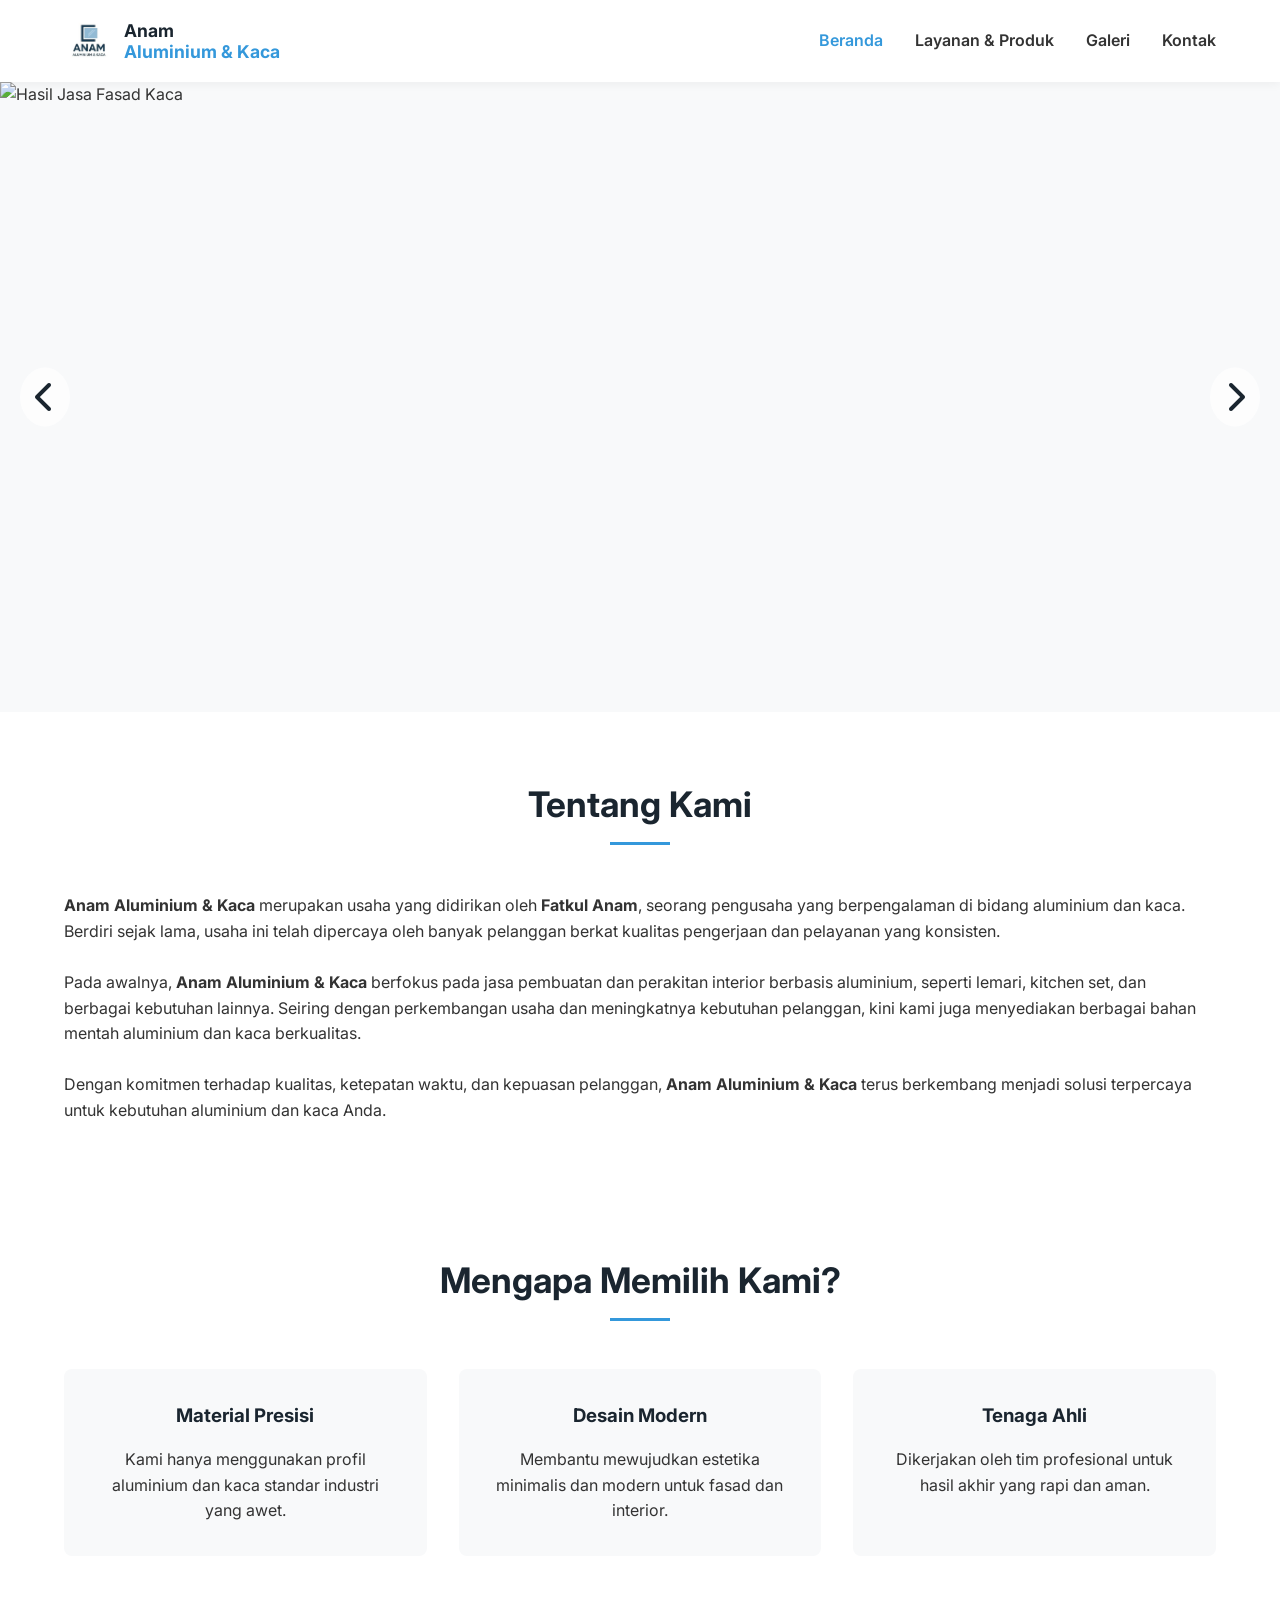
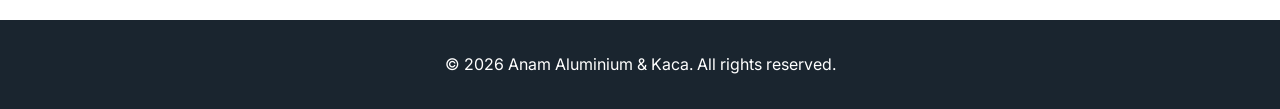
==== index.html @ 6ad5bc17 "Add files via upload" ====
<!DOCTYPE html>
<html lang="id">
<head>
    <meta charset="UTF-8">
    <meta name="viewport" content="width=device-width, initial-scale=1.0">
    <title>Beranda | Anam Aluminium & Kaca</title>
    <link rel="stylesheet" href="style.css">
    <link rel="stylesheet" href="https://cdnjs.cloudflare.com/ajax/libs/font-awesome/6.0.0/css/all.min.css">
</head>
<body>

    <header>
        <a href="index.html" class="logo-area">
            <div class="logo-icon"><img src="logo.jpeg"></div> <div class="logo-text">Anam<br><span>Aluminium & Kaca</span></div>
        </a>
        <nav>
            <ul id="nav-menu">
                <li><a href="index.html" style="color: var(--accent-color);">Beranda</a></li>
                <li><a href="layanan.html">Layanan & Produk</a></li>
                <li><a href="galeri.html">Galeri</a></li>
                <li><a href="kontak.html">Kontak</a></li>
            </ul>
        </nav>
        <div class="menu-toggle">
            <i class="fas fa-bars"></i>
        </div>
    </header>

    <div class="slider-container">
        <div class="slides">
            <div class="slide">
                <img src="https://images.unsplash.com/photo-1512917774080-9991f1c4c750?ixlib=rb-4.0.3&auto=format&fit=crop&w=1200&q=80" alt="Hasil Jasa Fasad Kaca">
            </div>
            <div class="slide">
                <img src="https://images.unsplash.com/photo-1600585154340-be6161a56a0c?ixlib=rb-4.0.3&auto=format&fit=crop&w=1200&q=80" alt="Produk Jendela Aluminium">
            </div>
            <div class="slide">
                <img src="https://images.unsplash.com/photo-1593110196236-407b1d4ef63d?ixlib=rb-4.0.3&auto=format&fit=crop&w=1200&q=80" alt="Pintu Kaca Geser">
            </div>
            <div class="slide">
                <img src="https://images.unsplash.com/photo-1513694203232-719a280e022f?ixlib=rb-4.0.3&auto=format&fit=crop&w=1200&q=80" alt="Kanopi Kaca Tempered">
            </div>
            <div class="slide">
                <img src="https://images.unsplash.com/photo-1497366216548-37526070297c?ixlib=rb-4.0.3&auto=format&fit=crop&w=1200&q=80" alt="Partisi Aluminium dan Kaca">
            </div>
        </div>
        <button class="slider-control prev"><i class="fas fa-chevron-left"></i></button>
        <button class="slider-control next"><i class="fas fa-chevron-right"></i></button>
    </div>

    <section class="section">
        <h2 class="section-title">Tentang Kami</h2>
        <p><b>Anam Aluminium & Kaca</b> merupakan usaha yang didirikan oleh <b>Fatkul Anam</b>, 
            seorang pengusaha yang berpengalaman di bidang aluminium dan kaca. 
            Berdiri sejak lama, usaha ini telah dipercaya oleh banyak pelanggan berkat kualitas 
            pengerjaan dan pelayanan yang konsisten.
        </p><br>

        <p>Pada awalnya, <b>Anam Aluminium & Kaca</b> berfokus pada jasa pembuatan dan perakitan interior 
            berbasis aluminium, seperti lemari, kitchen set, dan berbagai kebutuhan lainnya. 
            Seiring dengan perkembangan usaha dan meningkatnya kebutuhan pelanggan, 
            kini kami juga menyediakan berbagai bahan mentah aluminium dan kaca berkualitas.
        </p><br>

        <p>Dengan komitmen terhadap kualitas, ketepatan waktu, dan kepuasan pelanggan, 
            <b>Anam Aluminium & Kaca</b> terus berkembang menjadi solusi terpercaya untuk 
            kebutuhan aluminium dan kaca Anda.
        </p>
        </div>
    </section>

    <div class="line"></div>

    <section class="section">
        <h2 class="section-title">Mengapa Memilih Kami?</h2>
        <div class="grid">
            <div class="card">
                <h3>Material Presisi</h3>
                <p>Kami hanya menggunakan profil aluminium dan kaca standar industri yang awet.</p>
            </div>
            <div class="card">
                <h3>Desain Modern</h3>
                <p>Membantu mewujudkan estetika minimalis dan modern untuk fasad dan interior.</p>
            </div>
            <div class="card">
                <h3>Tenaga Ahli</h3>
                <p>Dikerjakan oleh tim profesional untuk hasil akhir yang rapi dan aman.</p>
            </div>
        </div>
    </section>

    <footer>
        <p>&copy; 2026 Anam Aluminium & Kaca. All rights reserved.</p>
    </footer>

    <script src="script.js"></script>
</body>
</html>
---- style.css ----
/* style.css */
@import url('https://fonts.googleapis.com/css2?family=Inter:wght@300;400;600;700&display=swap');

:root {
    --primary-color: #1a252f; /* Dark Blue/Black */
    --accent-color: #3498db; /* Metallic Blue */
    --text-color: #333333;
    --light-bg: #f8f9fa;
    --white: #ffffff;
    --success-color: #2ecc71; /* Green for WhatsApp */
}

* {
    margin: 0;
    padding: 0;
    box-sizing: border-box;
    font-family: 'Inter', sans-serif;
}

body {
    color: var(--text-color);
    line-height: 1.6;
    background-color: var(--white);
    display: flex;
    flex-direction: column;
    min-height: 100vh;
}

a {
    text-decoration: none;
    color: inherit;
}

img {
    max-width: 100%;
    height: auto;
}

/* Header & Navigation */
header {
    background-color: var(--white);
    padding: 1rem 5%;
    display: flex;
    justify-content: space-between;
    align-items: center;
    box-shadow: 0 2px 10px rgba(0,0,0,0.05);
    position: sticky;
    top: 0;
    z-index: 1000;
}

.logo-area {
    display: flex;
    align-items: center;
    gap: 10px;
}

/* Placeholder for actual logo img. REPLACE text below with <img src="logo.png"> when ready */
.logo-icon {
    width: 50px;
    height: 50px;
    background: var(--accent-color); /* Temporary block representing logo */
    color: var(--white);
    border-radius: 8px;
    display: flex;
    align-items: center;
    justify-content: center;
    font-weight: 700;
    font-size: 1.2rem;
}

.logo-text {
    font-size: 1.1rem;
    font-weight: 700;
    color: var(--primary-color);
    line-height: 1.2;
}

.logo-text span {
    color: var(--accent-color);
}

nav ul {
    list-style: none;
    display: flex;
    gap: 2rem;
}

nav ul li a {
    font-weight: 600;
    transition: color 0.3s;
}

nav ul li a:hover {
    color: var(--accent-color);
}

.menu-toggle {
    display: none;
    font-size: 1.5rem;
    cursor: pointer;
}

/* Hero Section / Slider */
.slider-container {
    width: 100%;
    height: 70vh; /* Responsive height */
    position: relative;
    overflow: hidden;
    background-color: var(--light-bg);
}

.slides {
    display: flex;
    width: 500%; /* 5 images * 100% each */
    height: 100%;
    transition: transform 0.5s ease-in-out;
}

.slide {
    width: 20%; /* 100% / 5 images */
    height: 100%;
}

.slide img {
    width: 100%;
    height: 100%;
    object-fit: cover;
}

/* Slider Controls */
.slider-control {
    position: absolute;
    top: 50%;
    transform: translateY(-50%);
    background: rgba(255, 255, 255, 0.7);
    border: none;
    font-size: 2rem;
    padding: 10px 15px;
    cursor: pointer;
    border-radius: 50%;
    transition: background 0.3s;
    color: var(--primary-color);
}

.slider-control:hover {
    background: rgba(255, 255, 255, 1);
}

.prev { left: 20px; }
.next { right: 20px; }

/* Sections General */
.section {
    padding: 4rem 5%;
}

.section-title {
    text-align: center;
    font-size: 2.2rem;
    margin-bottom: 3rem;
    color: var(--primary-color);
}

.section-title::after {
    content: '';
    display: block;
    width: 60px;
    height: 3px;
    background-color: var(--accent-color);
    margin: 10px auto 0;
}

/* Grid Layouts (Updated) */
.grid {
    display: grid;
    grid-template-columns: repeat(auto-fit, minmax(300px, 1fr));
    gap: 2rem;
}

.card {
    background: var(--light-bg);
    padding: 2rem;
    border-radius: 8px;
    text-align: center;
    transition: transform 0.3s, box-shadow 0.3s;
}

.card:hover {
    transform: translateY(-5px);
    box-shadow: 0 10px 20px rgba(0,0,0,0.05);
}

.card h3 {
    margin-bottom: 1rem;
    color: var(--primary-color);
}

/* Portofolio Styles (Updated to Image-Centric) */
.portfolio-item {
    position: relative;
    overflow: hidden;
    border-radius: 8px;
    cursor: pointer;
}

.portfolio-item img {
    transition: transform 0.3s;
}

.portfolio-item:hover img {
    transform: scale(1.1);
}

.portfolio-overlay {
    position: absolute;
    bottom: -100%;
    left: 0;
    width: 100%;
    height: 50%;
    background: linear-gradient(to top, rgba(26, 37, 47, 0.9), transparent);
    color: var(--white);
    display: flex;
    align-items: flex-end;
    padding: 1rem;
    transition: bottom 0.3s;
}

.portfolio-item:hover .portfolio-overlay {
    bottom: 0;
}

/* Kontak Styles */
.contact-grid {
    display: grid;
    grid-template-columns: 1fr 1fr;
    gap: 3rem;
    margin-top: 2rem;
}

.contact-info {
    display: flex;
    flex-direction: column;
    gap: 1.5rem;
}

.contact-item {
    display: flex;
    align-items: center;
    gap: 1rem;
    padding: 1.5rem;
    background: var(--light-bg);
    border-radius: 8px;
    border-left: 4px solid var(--accent-color);
}

.contact-item i {
    font-size: 1.8rem;
    color: var(--accent-color);
}

.contact-links {
    display: flex;
    flex-direction: column;
    gap: 1rem;
}

.contact-links .btn-social {
    width: 100%;
    display: flex;
    align-items: center;
    justify-content: center;
    gap: 10px;
}

/* Define colors for specific socials */
.btn-wa { background-color: #25D366; } .btn-wa:hover { background-color: #128C7E; }
.btn-shopee { background-color: #EE4D2D; } .btn-shopee:hover { background-color: #d13d21; }
.btn-tiktok { background-color: #000000; } .btn-tiktok:hover { background-color: #333; }
.btn-ig { background-color: #C13584; } .btn-ig:hover { background-color: #833AB4; }
.btn-maps { background-color: var(--primary-color); } .btn-maps:hover { background-color: #333; }

.map-container {
    width: 100%;
    height: 100%;
    border-radius: 8px;
    overflow: hidden;
    box-shadow: 0 5px 10px rgba(0,0,0,0.05);
}

/* Button Global Update for Social Buttons */
.btn {
    display: inline-flex;
    align-items: center;
    justify-content: center;
    padding: 12px 28px;
    background-color: var(--accent-color);
    color: var(--white);
    border-radius: 4px;
    font-weight: 600;
    transition: background 0.3s;
}
.btn:hover { background-color: #2980b9; }

/* Footer */
footer {
    background-color: var(--primary-color);
    color: var(--white);
    text-align: center;
    padding: 2rem 5%;
    margin-top: auto;
}

/* Responsive */
@media (max-width: 768px) {
    nav ul {
        display: none;
        flex-direction: column;
        position: absolute;
        top: 100%;
        left: 0;
        width: 100%;
        background-color: var(--white);
        padding: 1rem 0;
        box-shadow: 0 5px 10px rgba(0,0,0,0.1);
    }
    nav ul.active { display: flex; }
    nav ul li { text-align: center; padding: 10px 0; }
    .menu-toggle { display: block; }
    
    .slider-container { height: 40vh; }
    .slider-control { font-size: 1.5rem; padding: 5px 10px; }

    .contact-grid {
        grid-template-columns: 1fr;
    }
    .map-container {
        height: 300px;
    }
}
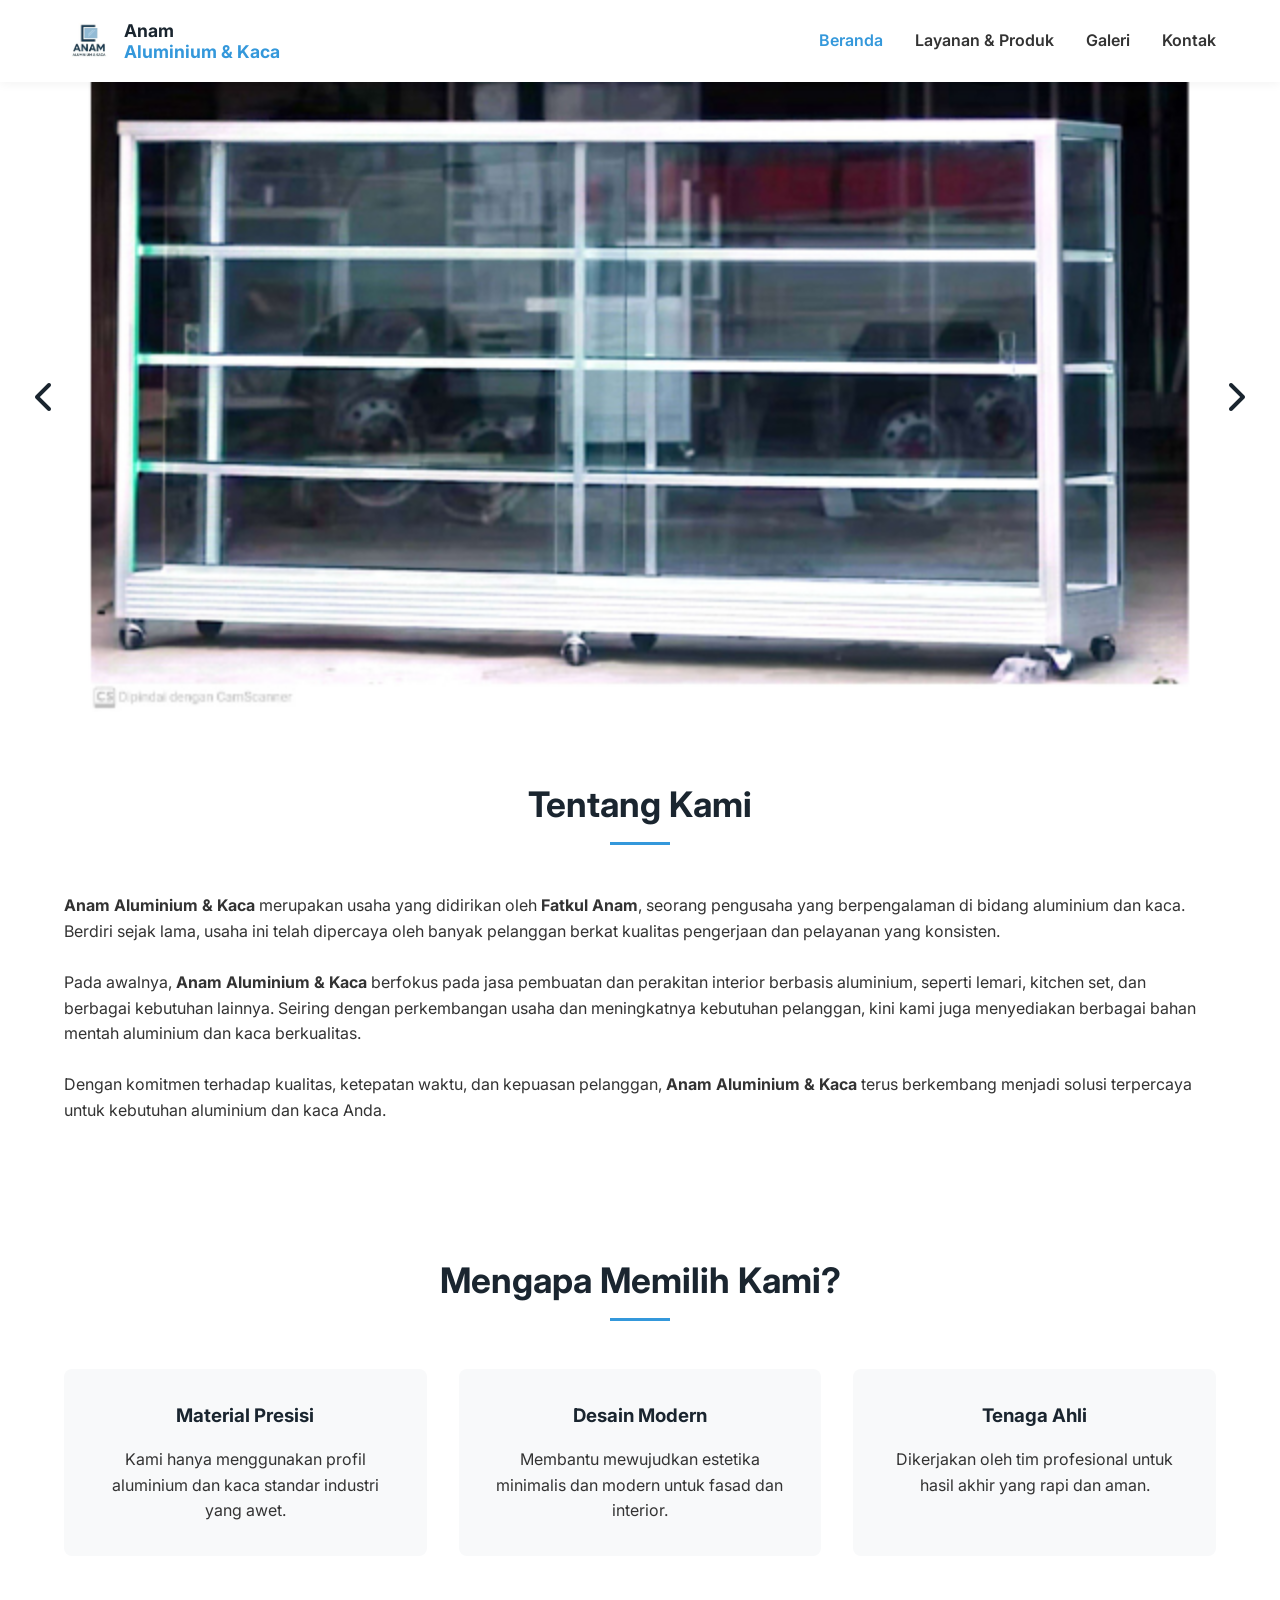
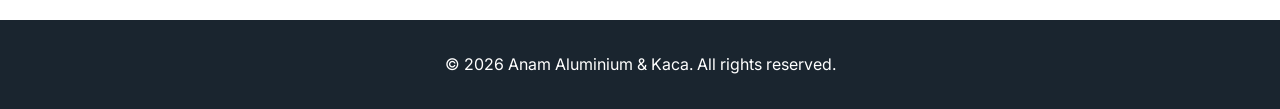
==== commit a5a57651: "Add files via upload" ====
--- a/index.html
+++ b/index.html
@@ -4,14 +4,14 @@
     <meta charset="UTF-8">
     <meta name="viewport" content="width=device-width, initial-scale=1.0">
     <title>Beranda | Anam Aluminium & Kaca</title>
-    <link rel="stylesheet" href="style.css">
+    <link rel="stylesheet" href="asset/style.css">
     <link rel="stylesheet" href="https://cdnjs.cloudflare.com/ajax/libs/font-awesome/6.0.0/css/all.min.css">
 </head>
 <body>
 
     <header>
         <a href="index.html" class="logo-area">
-            <div class="logo-icon"><img src="logo.jpeg"></div> <div class="logo-text">Anam<br><span>Aluminium & Kaca</span></div>
+            <div class="logo-icon"><img src="asset/logo.jpeg"></div> <div class="logo-text">Anam<br><span>Aluminium & Kaca</span></div>
         </a>
         <nav>
             <ul id="nav-menu">
@@ -29,19 +29,19 @@
     <div class="slider-container">
         <div class="slides">
             <div class="slide">
-                <img src="https://images.unsplash.com/photo-1512917774080-9991f1c4c750?ixlib=rb-4.0.3&auto=format&fit=crop&w=1200&q=80" alt="Hasil Jasa Fasad Kaca">
+                <img src="asset/etalase-home.png" alt="Hasil Jasa Fasad Kaca">
             </div>
             <div class="slide">
-                <img src="https://images.unsplash.com/photo-1600585154340-be6161a56a0c?ixlib=rb-4.0.3&auto=format&fit=crop&w=1200&q=80" alt="Produk Jendela Aluminium">
+                <img src="asset/rak-piring.jpg" alt="Produk Jendela Aluminium">
             </div>
             <div class="slide">
-                <img src="https://images.unsplash.com/photo-1593110196236-407b1d4ef63d?ixlib=rb-4.0.3&auto=format&fit=crop&w=1200&q=80" alt="Pintu Kaca Geser">
+                <img src="asset/rak-sepatu.jpg" alt="Pintu Kaca Geser">
             </div>
             <div class="slide">
-                <img src="https://images.unsplash.com/photo-1513694203232-719a280e022f?ixlib=rb-4.0.3&auto=format&fit=crop&w=1200&q=80" alt="Kanopi Kaca Tempered">
+                <img src="asset/pintu-jendela.jpg" alt="Kanopi Kaca Tempered">
             </div>
             <div class="slide">
-                <img src="https://images.unsplash.com/photo-1497366216548-37526070297c?ixlib=rb-4.0.3&auto=format&fit=crop&w=1200&q=80" alt="Partisi Aluminium dan Kaca">
+                <img src="asset/sealant-kaca.jpg" alt="Partisi Aluminium dan Kaca">
             </div>
         </div>
         <button class="slider-control prev"><i class="fas fa-chevron-left"></i></button>
@@ -93,6 +93,6 @@
         <p>&copy; 2026 Anam Aluminium & Kaca. All rights reserved.</p>
     </footer>
 
-    <script src="script.js"></script>
+    <script src="asset/script.js"></script>
 </body>
 </html>
--- a/asset/style.css
+++ b/asset/style.css
@@ -0,0 +1,340 @@
+/* style.css */
+@import url('https://fonts.googleapis.com/css2?family=Inter:wght@300;400;600;700&display=swap');
+
+:root {
+    --primary-color: #1a252f; /* Dark Blue/Black */
+    --accent-color: #3498db; /* Metallic Blue */
+    --text-color: #333333;
+    --light-bg: #f8f9fa;
+    --white: #ffffff;
+    --success-color: #2ecc71; /* Green for WhatsApp */
+}
+
+* {
+    margin: 0;
+    padding: 0;
+    box-sizing: border-box;
+    font-family: 'Inter', sans-serif;
+}
+
+body {
+    color: var(--text-color);
+    line-height: 1.6;
+    background-color: var(--white);
+    display: flex;
+    flex-direction: column;
+    min-height: 100vh;
+}
+
+a {
+    text-decoration: none;
+    color: inherit;
+}
+
+img {
+    max-width: 100%;
+    height: auto;
+}
+
+/* Header & Navigation */
+header {
+    background-color: var(--white);
+    padding: 1rem 5%;
+    display: flex;
+    justify-content: space-between;
+    align-items: center;
+    box-shadow: 0 2px 10px rgba(0,0,0,0.05);
+    position: sticky;
+    top: 0;
+    z-index: 1000;
+}
+
+.logo-area {
+    display: flex;
+    align-items: center;
+    gap: 10px;
+}
+
+/* Placeholder for actual logo img. REPLACE text below with <img src="logo.png"> when ready */
+.logo-icon {
+    width: 50px;
+    height: 50px;
+    background: var(--accent-color); /* Temporary block representing logo */
+    color: var(--white);
+    border-radius: 8px;
+    display: flex;
+    align-items: center;
+    justify-content: center;
+    font-weight: 700;
+    font-size: 1.2rem;
+}
+
+.logo-text {
+    font-size: 1.1rem;
+    font-weight: 700;
+    color: var(--primary-color);
+    line-height: 1.2;
+}
+
+.logo-text span {
+    color: var(--accent-color);
+}
+
+nav ul {
+    list-style: none;
+    display: flex;
+    gap: 2rem;
+}
+
+nav ul li a {
+    font-weight: 600;
+    transition: color 0.3s;
+}
+
+nav ul li a:hover {
+    color: var(--accent-color);
+}
+
+.menu-toggle {
+    display: none;
+    font-size: 1.5rem;
+    cursor: pointer;
+}
+
+/* Hero Section / Slider */
+.slider-container {
+    width: 100%;
+    height: 70vh; /* Responsive height */
+    position: relative;
+    overflow: hidden;
+    background-color: var(--light-bg);
+}
+
+.slides {
+    display: flex;
+    width: 500%; /* 5 images * 100% each */
+    height: 100%;
+    transition: transform 0.5s ease-in-out;
+}
+
+.slide {
+    width: 20%; /* 100% / 5 images */
+    height: 100%;
+}
+
+.slide img {
+    width: 100%;
+    height: 100%;
+    object-fit: cover;
+}
+
+/* Slider Controls */
+.slider-control {
+    position: absolute;
+    top: 50%;
+    transform: translateY(-50%);
+    background: rgba(255, 255, 255, 0.7);
+    border: none;
+    font-size: 2rem;
+    padding: 10px 15px;
+    cursor: pointer;
+    border-radius: 50%;
+    transition: background 0.3s;
+    color: var(--primary-color);
+}
+
+.slider-control:hover {
+    background: rgba(255, 255, 255, 1);
+}
+
+.prev { left: 20px; }
+.next { right: 20px; }
+
+/* Sections General */
+.section {
+    padding: 4rem 5%;
+}
+
+.section-title {
+    text-align: center;
+    font-size: 2.2rem;
+    margin-bottom: 3rem;
+    color: var(--primary-color);
+}
+
+.section-title::after {
+    content: '';
+    display: block;
+    width: 60px;
+    height: 3px;
+    background-color: var(--accent-color);
+    margin: 10px auto 0;
+}
+
+/* Grid Layouts (Updated) */
+.grid {
+    display: grid;
+    grid-template-columns: repeat(auto-fit, minmax(300px, 1fr));
+    gap: 2rem;
+}
+
+.card {
+    background: var(--light-bg);
+    padding: 2rem;
+    border-radius: 8px;
+    text-align: center;
+    transition: transform 0.3s, box-shadow 0.3s;
+}
+
+.card:hover {
+    transform: translateY(-5px);
+    box-shadow: 0 10px 20px rgba(0,0,0,0.05);
+}
+
+.card h3 {
+    margin-bottom: 1rem;
+    color: var(--primary-color);
+}
+
+/* Portofolio Styles (Updated to Image-Centric) */
+.portfolio-item {
+    position: relative;
+    overflow: hidden;
+    border-radius: 8px;
+    cursor: pointer;
+}
+
+.portfolio-item img {
+    transition: transform 0.3s;
+}
+
+.portfolio-item:hover img {
+    transform: scale(1.1);
+}
+
+.portfolio-overlay {
+    position: absolute;
+    bottom: -100%;
+    left: 0;
+    width: 100%;
+    height: 50%;
+    background: linear-gradient(to top, rgba(26, 37, 47, 0.9), transparent);
+    color: var(--white);
+    display: flex;
+    align-items: flex-end;
+    padding: 1rem;
+    transition: bottom 0.3s;
+}
+
+.portfolio-item:hover .portfolio-overlay {
+    bottom: 0;
+}
+
+/* Kontak Styles */
+.contact-grid {
+    display: grid;
+    grid-template-columns: 1fr 1fr;
+    gap: 3rem;
+    margin-top: 2rem;
+}
+
+.contact-info {
+    display: flex;
+    flex-direction: column;
+    gap: 1.5rem;
+}
+
+.contact-item {
+    display: flex;
+    align-items: center;
+    gap: 1rem;
+    padding: 1.5rem;
+    background: var(--light-bg);
+    border-radius: 8px;
+    border-left: 4px solid var(--accent-color);
+}
+
+.contact-item i {
+    font-size: 1.8rem;
+    color: var(--accent-color);
+}
+
+.contact-links {
+    display: flex;
+    flex-direction: column;
+    gap: 1rem;
+}
+
+.contact-links .btn-social {
+    width: 100%;
+    display: flex;
+    align-items: center;
+    justify-content: center;
+    gap: 10px;
+}
+
+/* Define colors for specific socials */
+.btn-wa { background-color: #25D366; } .btn-wa:hover { background-color: #128C7E; }
+.btn-shopee { background-color: #EE4D2D; } .btn-shopee:hover { background-color: #d13d21; }
+.btn-tiktok { background-color: #000000; } .btn-tiktok:hover { background-color: #333; }
+.btn-ig { background-color: #C13584; } .btn-ig:hover { background-color: #833AB4; }
+.btn-maps { background-color: var(--primary-color); } .btn-maps:hover { background-color: #333; }
+
+.map-container {
+    width: 100%;
+    height: 100%;
+    border-radius: 8px;
+    overflow: hidden;
+    box-shadow: 0 5px 10px rgba(0,0,0,0.05);
+}
+
+/* Button Global Update for Social Buttons */
+.btn {
+    display: inline-flex;
+    align-items: center;
+    justify-content: center;
+    padding: 12px 28px;
+    background-color: var(--accent-color);
+    color: var(--white);
+    border-radius: 4px;
+    font-weight: 600;
+    transition: background 0.3s;
+}
+.btn:hover { background-color: #2980b9; }
+
+/* Footer */
+footer {
+    background-color: var(--primary-color);
+    color: var(--white);
+    text-align: center;
+    padding: 2rem 5%;
+    margin-top: auto;
+}
+
+/* Responsive */
+@media (max-width: 768px) {
+    nav ul {
+        display: none;
+        flex-direction: column;
+        position: absolute;
+        top: 100%;
+        left: 0;
+        width: 100%;
+        background-color: var(--white);
+        padding: 1rem 0;
+        box-shadow: 0 5px 10px rgba(0,0,0,0.1);
+    }
+    nav ul.active { display: flex; }
+    nav ul li { text-align: center; padding: 10px 0; }
+    .menu-toggle { display: block; }
+    
+    .slider-container { height: 40vh; }
+    .slider-control { font-size: 1.5rem; padding: 5px 10px; }
+
+    .contact-grid {
+        grid-template-columns: 1fr;
+    }
+    .map-container {
+        height: 300px;
+    }
+}
